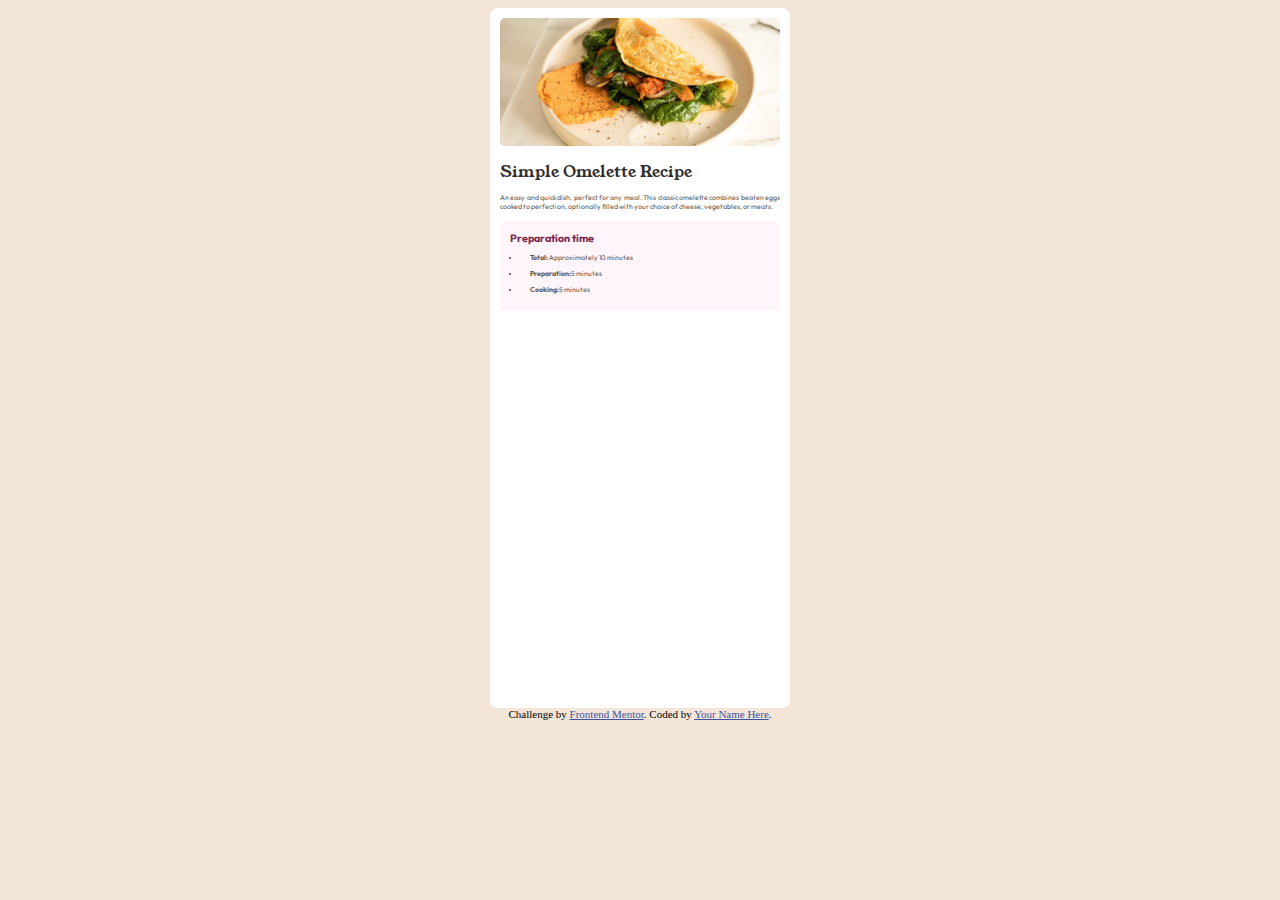
==== recipe-page-main/index.html @ 59c83488 "New repo for challenges" ====
<!DOCTYPE html>
<html lang="en">
<head>
  <meta charset="UTF-8">
  <meta name="viewport" content="width=device-width, initial-scale=1.0"> <!-- displays site properly based on user's device -->

  <link rel="icon" type="image/png" sizes="32x32" href="./assets/images/favicon-32x32.png">
  
  <title>Frontend Mentor | Recipe page</title>

  <!-- Feel free to remove these styles or customise in your own stylesheet 👍 -->
  <style>
    .attribution { font-size: 11px; text-align: center; }
    .attribution a { color: hsl(228, 45%, 44%); }
  </style>
  <link rel="stylesheet" href="styles.css">
  <link rel="preconnect" href="https://fonts.googleapis.com">
<link rel="preconnect" href="https://fonts.gstatic.com" crossorigin>
<link href="https://fonts.googleapis.com/css2?family=Young+Serif&display=swap" rel="stylesheet">
<link href="https://fonts.googleapis.com/css2?family=Outfit:wght@100..900&display=swap" rel="stylesheet">

</head>
<body>

  <div class="container">
    
    <div class="inner-container">

      <img src="./assets/images/image-omelette.jpeg" alt="">
      <h3 class="name">
        Simple Omelette Recipe
      </h3>
      <p class="description">
        An easy and quick dish, perfect for any meal. This classic omelette combines beaten eggs cooked 
  to perfection, optionally filled with your choice of cheese, vegetables, or meats.
      </p>
      <div class="preparation">
        <h6>Preparation time</h6>
        <ul>
          <li><p><Strong>Total:</Strong> Approximately 10 minutes</p></li>
          <li><p><strong>Preparation:</strong>5 minutes</p></li>
          <li><p><strong>Cooking:</strong>5 minutes</p></li>
        </ul>
      </div>
    </div>

  </div>
  
  
  <div class="attribution">
    Challenge by <a href="https://www.frontendmentor.io?ref=challenge" target="_blank">Frontend Mentor</a>. 
    Coded by <a href="#">Your Name Here</a>.
  </div>

</body>
</html>
---- recipe-page-main/styles.css ----
body{
    display: flex;
    justify-content: center;
    align-items: center;
    background-color:  hsl(30, 54%, 90%);
    flex-direction: column;
}

.container{
    background-color: white;
    height: 700px;
    width: 300px;
    border-radius: 8px;
    display: flex;
    justify-content: center;
    align-items: center;
}

.inner-container{
    width: 280px;
    height: 680px;
}

img{
    width: 280px;
    border-radius: 5px;
}

.name{
    font-family: "Young Serif", serif;
    color: hsl(24, 5%, 18%);
    font-weight: 200;
    font-size: medium;
    margin: 10px 0px;
}

.description{
    font-family: "Outfit", sans-serif;
    font-size: 7px;
    margin: 0;
    text-align: justify;
    color: hsl(30, 10%, 34%);
}

.preparation{
    font-family: "Outfit", sans-serif;
    background-color: hsl(330, 100%, 98%);
    border-radius: 5px;
    margin: 10px 0px;
    padding: 10px 0px 10px 10px;
}

.preparation h6{
    margin: 0px 0px 8px 0px;
    color:  hsl(332, 51%, 32%);
}

.preparation ul{
    margin: 0;
    padding-left: 10px;
    color: hsl(30, 10%, 34%);
}

.preparation ul li::marker{
    color:  hsl(332, 51%, 32%);
}

.preparation ul li{
    font-size: 7px;
}

.preparation p{
    padding-left: 10px;
}
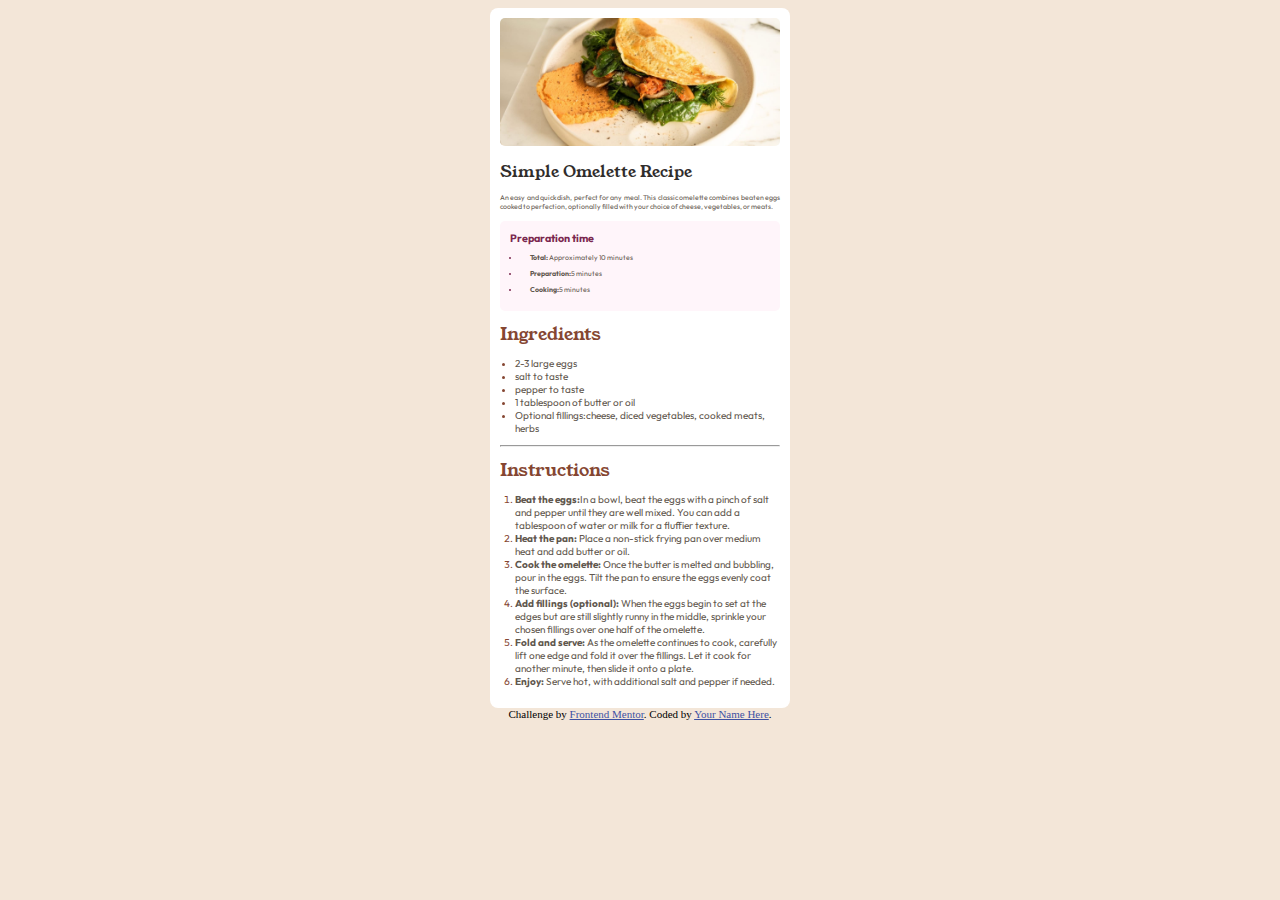
==== commit 7fffa9c5: "modify-content" ====
--- a/recipe-page-main/index.html
+++ b/recipe-page-main/index.html
@@ -42,6 +42,36 @@
           <li><p><strong>Cooking:</strong>5 minutes</p></li>
         </ul>
       </div>
+      <div class="ingredients">
+        <h5>Ingredients</h5>
+        <ul>
+          <li>2-3 large eggs</li>
+          <li>salt to taste</li>
+          <li>pepper to taste</li>
+          <li>1 tablespoon of butter or oil</li>
+          <li>Optional fillings:cheese, diced vegetables, cooked meats, herbs</li>
+        </ul>
+
+      </div>
+      <hr>
+      <div class="instructions">
+        <h5>Instructions</h5>
+        <ol>
+          <li><strong>Beat the eggs:</strong>In a bowl, beat the eggs with a pinch of salt and pepper until they are well mixed. 
+            You can add a tablespoon of water or milk for a fluffier texture.</li>
+          <li> <strong>Heat the pan:</strong> Place a non-stick frying pan over medium heat and add butter or oil.</li>
+          <li><strong>Cook the omelette:</strong> Once the butter is melted and bubbling, pour in the eggs. Tilt the pan to ensure 
+            the eggs evenly coat the surface.
+          </li>
+          <li><strong>Add fillings (optional):</strong> When the eggs begin to set at the edges but are still slightly runny in the 
+            middle, sprinkle your chosen fillings over one half of the omelette.
+          </li>
+          <li><strong>Fold and serve:</strong> As the omelette continues to cook, carefully lift one edge and fold it over the 
+            fillings. Let it cook for another minute, then slide it onto a plate.</li>
+          <li><strong>Enjoy:</strong> Serve hot, with additional salt and pepper if needed.
+          </li>
+        </ol>
+      </div>
     </div>
 
   </div>
--- a/recipe-page-main/styles.css
+++ b/recipe-page-main/styles.css
@@ -72,4 +72,38 @@
 .preparation p{
     padding-left: 10px;
 }
+.ingredients h5{
+    font-family: "Young Serif", serif;
+    font-weight: 400;
+    font-size: 18px;
+    color: hsl(14, 45%, 36%);
+    margin: 10px 0px 0px 0px;
+}
+.ingredients ul{
+    padding-left: 15px;
+    font-family: "Outfit", sans-serif;
+    font-size:10px;
+    color: hsl(30, 10%, 34%);
 
+}
+.instructions h5{
+    font-family: "Young Serif", serif;
+    font-weight: 400;
+    font-size: 18px;
+    color: hsl(14, 45%, 36%);
+    margin: 10px 0px 0px 0px;
+}
+.instructions ol{
+    padding-left: 15px;
+    font-family: "Outfit", sans-serif;
+    font-size:10px;
+    color: hsl(30, 10%, 34%);
+
+}
+.ingredients li::marker, .instructions li::marker{
+    color: hsl(14, 45%, 36%);
+}
+.instructions li::marker{
+    padding-right: 50px;
+}
+
